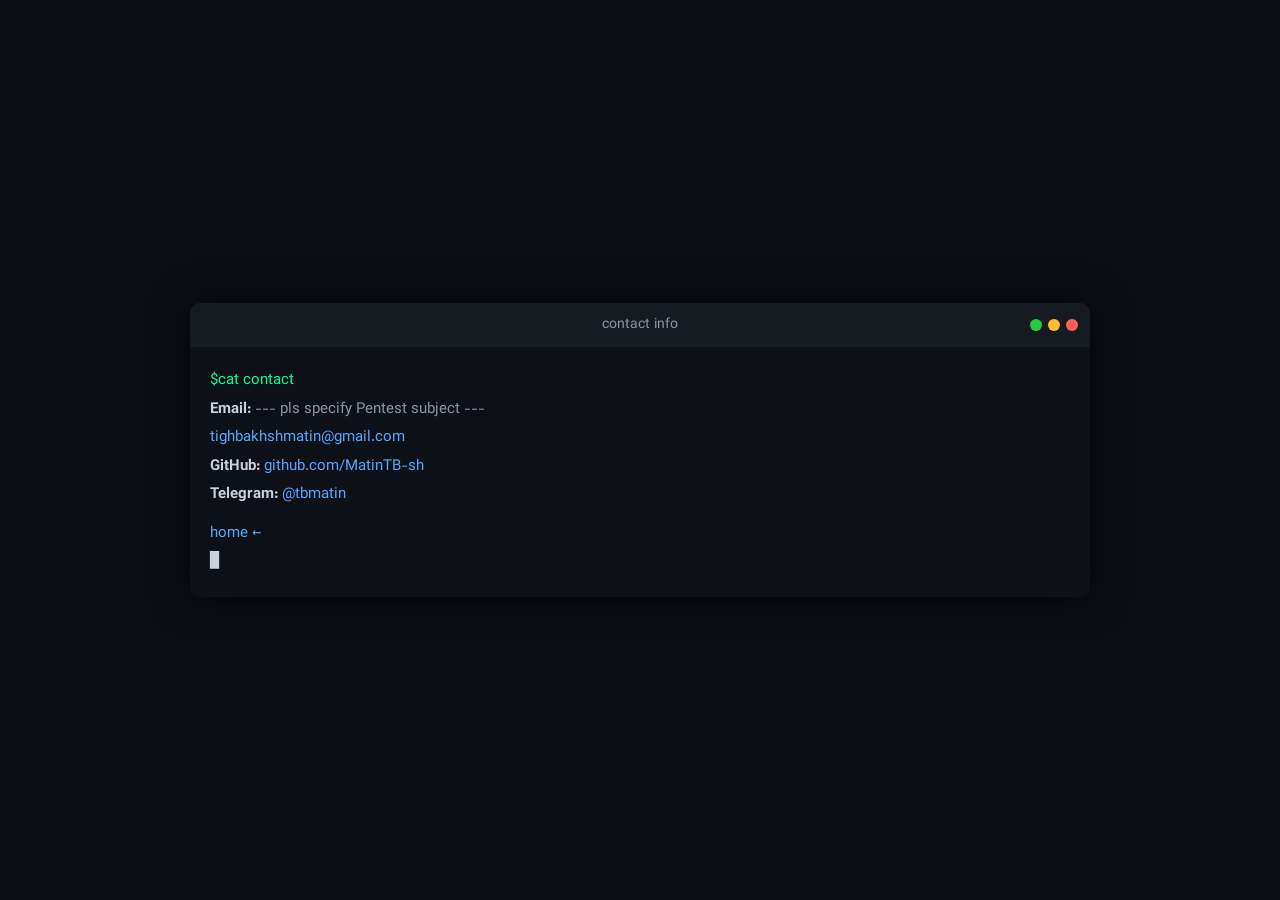
==== contact/index.html @ 6bc53325 "io page init" ====
<!DOCTYPE html>
<html lang="fa" dir="rtl">
  <head>
    <meta charset="UTF-8" />
    <title>Contact</title>
    <meta name="viewport" content="width=device-width, initial-scale=1.0" />
    <link rel="stylesheet" href="../style.css" />
  </head>
  <body>
    <div class="terminal">
      <div class="terminal-header">
        <span class="dot red"></span>
        <span class="dot yellow"></span>
        <span class="dot green"></span>
        <span class="title">contact info</span>
      </div>

      <div class="terminal-body">
        <div class="command">$cat contact</div>
        <div class="output">
          <strong>Email:</strong>
          <span style="color:#8b949e">--- pls specify Pentest subject ---</span><br>

          <a class="link" href="mailto:tighbakhshmatin@gmail.com">
            tighbakhshmatin@gmail.com </a
          ><br />

          <strong>GitHub:</strong>
          <a class="link" href="https://github.com/MatinTB-sh" target="_blank">
            github.com/MatinTB-sh </a
          ><br />

          <strong>Telegram:</strong>
          <a class="link" href="https://t.me/tbmatin" target="_blank">
            @tbmatin
          </a>
        </div>

        <div class="command">
          <a class="link" href="/">home ←</a>
        </div>

        <span class="cursor">█</span>
      </div>
    </div>
  </body>
</html>
---- style.css ----
/* Font */

@font-face {
  font-family: Vazir;
  src: url("/assets/fonts/Vazirmatn-Regular.woff2") format("woff2");
  font-weight: normal;
}

@font-face {
  font-family: Vazir;
  src: url("/assets/fonts/Vazirmatn-Bold.woff2") format("woff2");
  font-weight: bold;
}

/* Global */

* {
  box-sizing: border-box;
}

body {
  margin: 0;
  background-color: #0b0f14;
  color: #c9d1d9;
  font-family: Vazir, monospace;
  height: 100vh;
  display: flex;
  align-items: center;
  justify-content: center;
}

/* Terminal */

.terminal {
  width: 90%;
  max-width: 900px;
  background-color: #0d1117;
  border-radius: 10px;
  box-shadow: 0 0 40px rgba(0, 0, 0, 0.8);
  overflow: hidden;
}

.terminal-header {
  background-color: #161b22;
  display: flex;
  align-items: center;
  direction: rtl;
  position: relative;
  height: 44px;
  padding: 0 12px;
  gap: 6px;
}

.terminal-header .title {
  position: absolute;
  left: 50%;
  transform: translateX(-50%);
  direction: ltr;
  font-size: 14px;
  color: #8b949e;
  pointer-events: none;
  line-height: 44px;
  top: 0;
}

.dot {
  width: 12px;
  height: 12px;
  border-radius: 50%;
}

.red {
  background: #ff5f56;
}
.yellow {
  background: #ffbd2e;
}
.green {
  background: #27c93f;
}

.title {
  margin-right: 10px;
  font-size: 14px;
  color: #8b949e;
}

/* Terminal Body */

.terminal-body {
  padding: 20px;
  font-size: 15px;
  line-height: 1.9;
  direction: ltr;
  text-align: left;
  unicode-bidi: embed;
  font-family: Vazir, monospace;
}

.command {
  color: #00ff9c;
}

.output {
  color: #c9d1d9;
  margin-bottom: 10px;
}

.link {
  color: #58a6ff;
  text-decoration: none;
}

.link:hover {
  text-decoration: underline;
}

/* Layout */

.container {
  display: flex;
  align-items: center;
  gap: 40px;
}

/* Profile Image */

.profile {
  flex-shrink: 0;
}

.profile img {
  width: 160px;
  height: 160px;
  border-radius: 50%;
  object-fit: cover;
  border: 3px solid #00ff9c;
  box-shadow: 0 0 25px rgba(0, 255, 156, 0.4);
}

/* Responsive */

@media (max-width: 768px) {
  .container {
    flex-direction: column;
  }

  .profile img {
    width: 140px;
    height: 140px;
    opacity: 0;
    animation: fadeIn 1.2s ease forwards;
    transition: filter 0.4s ease;
  }
}

@keyframes fadeIn {
  to {
    opacity: 1;
  }
}

/* Terminal Cursor */

.cursor {
  display: inline-block;
  width: 10px;
  animation: blink 1s infinite;
}

@keyframes blink {
  0% {
    opacity: 1;
  }
  50% {
    opacity: 0;
  }
  100% {
    opacity: 1;
  }
}
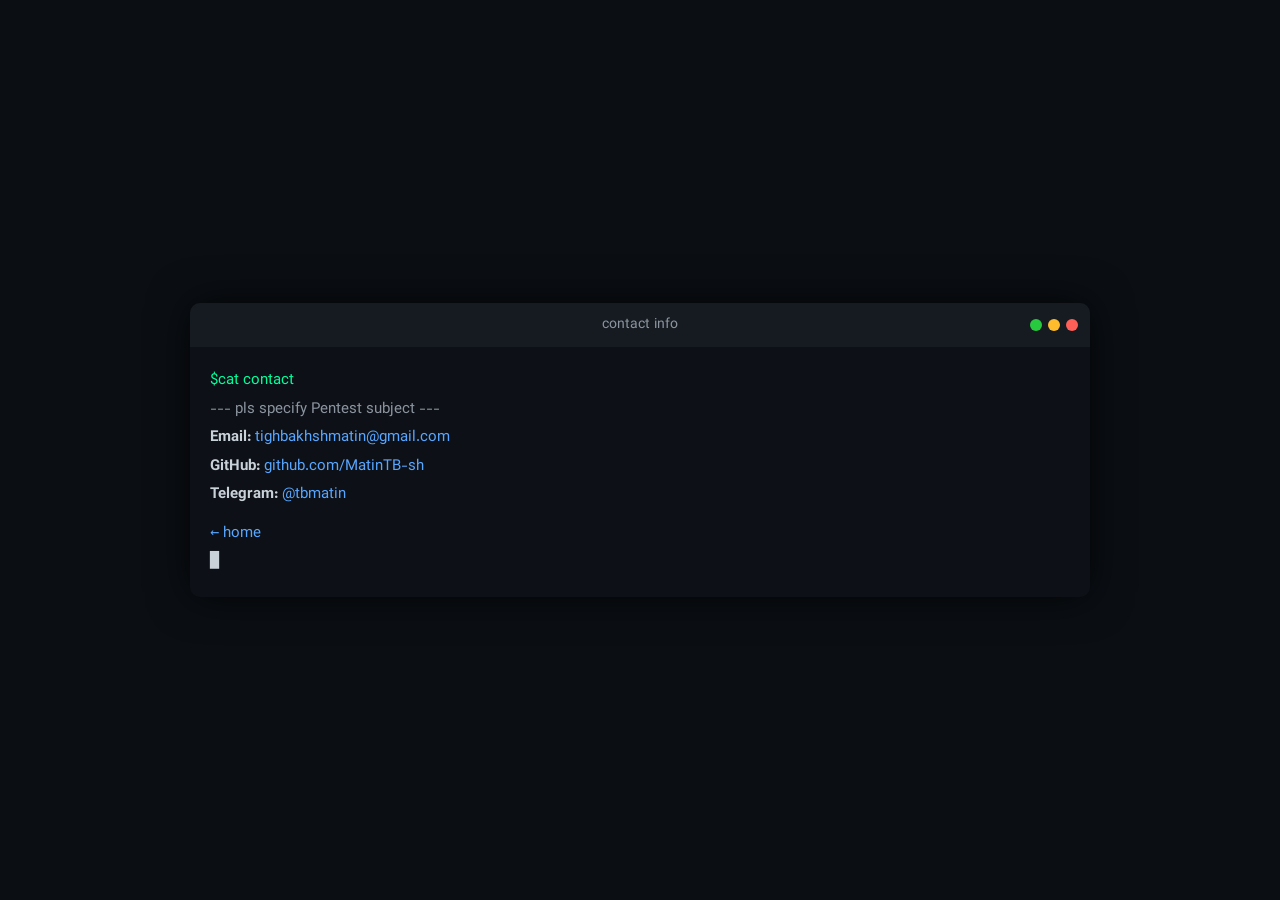
==== commit 1e7e6b68: "fixed issues" ====
--- a/contact/index.html
+++ b/contact/index.html
@@ -1,4 +1,4 @@
-<!DOCTYPE html>
+<!doctype html>
 <html lang="fa" dir="rtl">
   <head>
     <meta charset="UTF-8" />
@@ -18,8 +18,9 @@
       <div class="terminal-body">
         <div class="command">$cat contact</div>
         <div class="output">
+          <span style="color: #8b949e">--- pls specify Pentest subject ---</span
+          ><br />
           <strong>Email:</strong>
-          <span style="color:#8b949e">--- pls specify Pentest subject ---</span><br>
 
           <a class="link" href="mailto:tighbakhshmatin@gmail.com">
             tighbakhshmatin@gmail.com </a
@@ -37,7 +38,7 @@
         </div>
 
         <div class="command">
-          <a class="link" href="/">home ←</a>
+          <a class="link" href="/"> ← home </a>
         </div>
 
         <span class="cursor">█</span>
